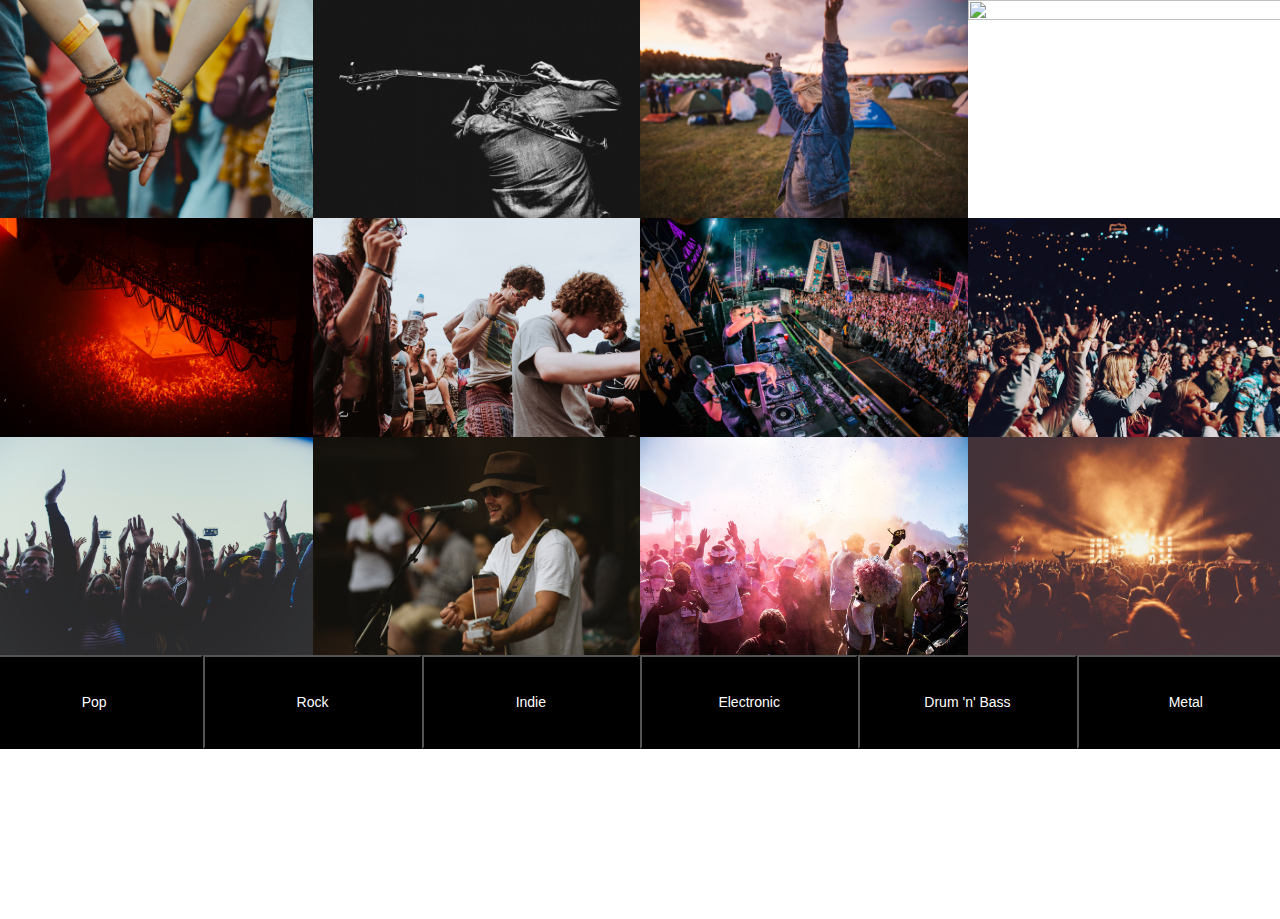
==== index.html @ a387fcf5 "image heading section complete - button links in place but need to be made px responsive and add jqu" ====
<!DOCTYPE html>
<html lang="en">
<head>
    <meta charset="UTF-8">
    <meta name="viewport" content="width=device-width, initial-scale=1.0">
    <meta http-equiv="X-UA-Compatible" content="ie=edge">
    <title>Document</title>
    <link rel="stylesheet" href="https://maxcdn.bootstrapcdn.com/bootstrap/3.3.7/css/bootstrap.min.css" type="text/css" />
    <link rel="stylesheet" href="https://maxcdn.bootstrapcdn.com/font-awesome/4.7.0/css/font-awesome.min.css" type="text/css" />
    <link rel="stylesheet" href="https://cdnjs.cloudflare.com/ajax/libs/hover.css/2.1.1/css/hover-min.css" type="text/css" />
    <link rel="stylesheet" href="assets/CSS/style.css" type="text/css" />
    
</head>
    <body>
        
    <div class="container-fluid" id="img_background">
        <div class="row">
            <div class="col-xs-6 col-lg-3 no-gutters">
                <img src="./assets/images/image12.jpg">
            </div>
            <div class="col-xs-6 col-lg-3 no-gutters">
                <img src="./assets/images/image8.jpg">
            </div>
            <div class="col-xs-6 col-lg-3 no-gutters">
                <img src="./assets/images/image13.jpg">
            </div>
            <div class="col-xs-6 col-lg-3 no-gutters">
                <img src="./assets/images/image4.jpg">
            </div>
        </div>
        <div class="row" id="middle_row">
            <div class="col-md-6 col-lg-3 no-gutters">
                <img src="./assets/images/image5.jpg">
            </div>
            <div class="col-md-6 col-lg-3 no-gutters">
                <img src="./assets/images/image2.jpg">
            </div>
            <div class="col-md-6 col-lg-3 no-gutters">
                <img src="./assets/images/image3.jpg">
            </div>
            <div class="col-md-6 col-lg-3 no-gutters">
                <img src="./assets/images/image7.jpg">
            </div>
        </div>
         <div class="row" id="bottom_row">
            <div class="col-lg-3 no-gutters">
                <img src="./assets/images/image9.jpg">
            </div>
            <div class="col-lg-3 no-gutters">
                <img src="./assets/images/image10.jpg">
            </div>
            <div class="col-lg-3 no-gutters">
                <img src="./assets/images/image11.jpg">
            </div>
            <div class="col-lg-3 no-gutters">
                <img src="./assets/images/image1.jpg">
            </div>
        </div>
        
    </div>    
        
    <div class="container-fluid" id="button_list">
        <div class="row">
            <div class="col-lg-2 no-gutters">
                <input type="button" id="button_pop" value="Pop" onclick="showImage();"/>
            </div> 
            <div class="col-lg-2 no-gutters">
                <input type="button" id="button_rock" value="Rock" onclick="showImage();"/>
            </div>    
            <div class="col-lg-2 no-gutters">   
                <input type="button" id="button_indie" value="Indie" onclick="showImage();"/>
            </div>    
            <div class="col-lg-2 no-gutters">   
                <input type="button" id="button_electronic" value="Electronic" onclick="showImage();"/>
            </div>    
            <div class="col-lg-2 no-gutters">    
                <input type="button" id="button_dnb" value="Drum 'n' Bass" onclick="showImage();"/>
            </div>    
            <div class="col-lg-2 no-gutters">    
                <input type="button" id="button_metal" value="Metal" onclick="showImage();"/>
            </div>    
        </div>
    </div>   
    
    <div class="container">
        <div class="row">
            <div class="col-md-4 col">
                <h1 id="title_1"></h1>
                    <p id="text_1"></p>
                    <img src="" id="img_1"/>
                <a href="" id="link_1"></a>
            </div>
            <div class="col-md-4 col">
                <h1 id="title_2"></h1>
                    <p id="text_2"></p>
                    <img src="" id="img_2"/>
                <a href="" id="link_2"></a>
            </div>
            <div class="col-md-4 col">
                <h1 id="title"></h1>
                    <p id="text"></p>
                    <img src="" id="fest_img"/>
                <a href="" id="link"></a>
            </div>
            
        </div>
    </div>
    
     
    
    

<script src="https://developers.google.com/maps/documentation/javascript/examples/markerclusterer/markerclusterer.js"></script>
<!--</script> async defer src="https://maps.googleapis.com/maps/api/js?key=AIzaSyAqXJRuJFXgJ2HkjgKiSLuj-zFin8MRp04&callback=initMap"></script>  -->
<script type="text/javascript" src="assets/JS/festivalData.js"></script> 
<script src="assets/JS/main.js"></script>

    </body>
</html>
---- assets/CSS/style.css ----
/*----------------------UNIVERSAL------------------*/

a {
    display: block;
}

.col {
    text-align: center;
}

#img_1 {
    width:200px;
    height:150px;
    visibility: hidden;
}

#img_2 {
    width:200px;
    height:150px;
    visibility: hidden;
}

.no-gutters {
    padding-right: 0;
    padding-left: 0;
}

.container-fluid {
    padding-left: 0;
    padding-right: 0;
}

/*IMAGES BANNER SECTION*/

#img_background img {
    height: 100%;
    width:100%;
}

#img_background {
    padding: 0;
    overflow: hidden;
}

.text_shadow {
    -webkit-transition: text-shadow 0.2s linear;
    -moz-transition: text-shadow 0.2s linear;
    -ms-transition: text-shadow 0.2s linear;
    -o-transition: text-shadow 0.2s linear;
    transition: text-shadow 0.2s linear;
    text-shadow: 0 0 10px red;
}








/*------------------------------INPUT BUTTON SECTION-------------------*/



input {
    width:100%;
    padding: 35px;
    background-color: #000;
    color:#fff;
}






/*-----------------MEDIA QUERIES--------------------*/

/*IMAGES BANNER SECTION*/

@media screen and (max-width:1200px) {
    
    #bottom_row {
        display:none;
    }
}

@media screen and (max-width:1000px) {
    
    #middle_row {
        display:none;
    }
}
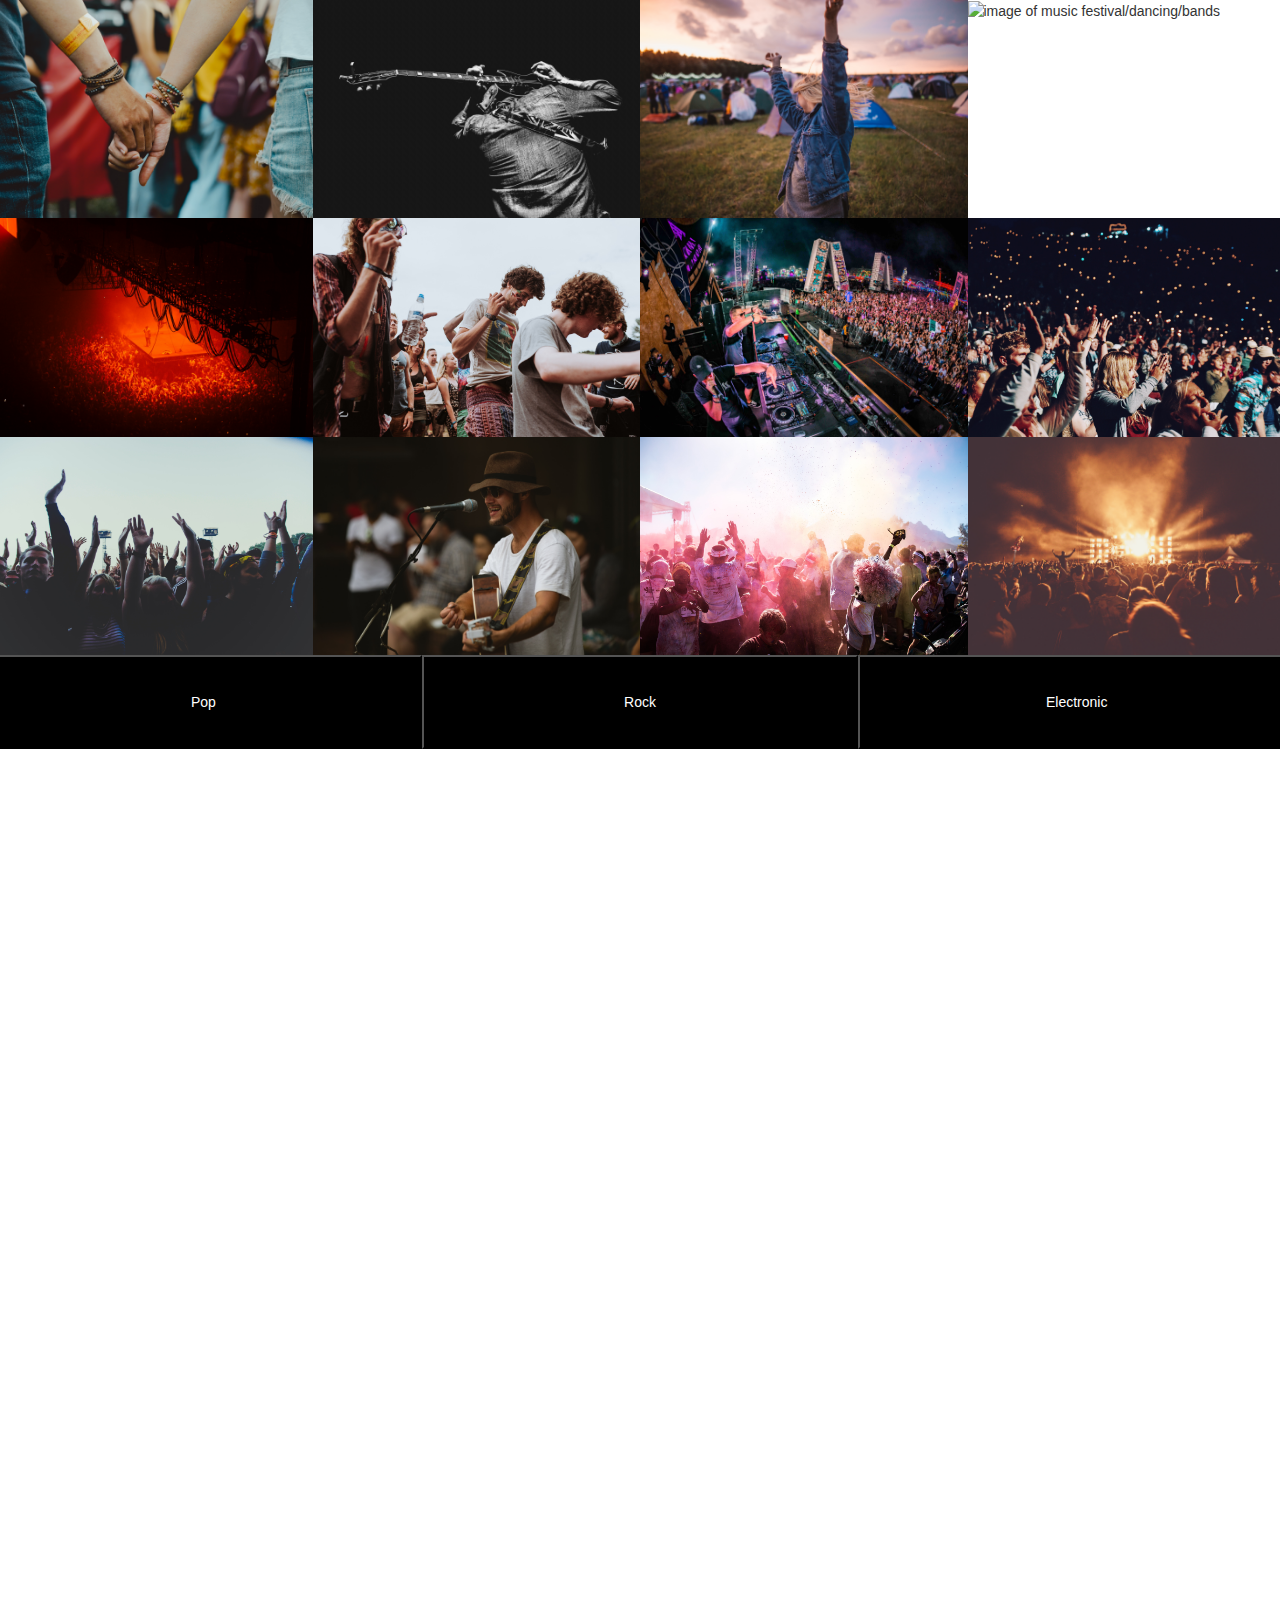
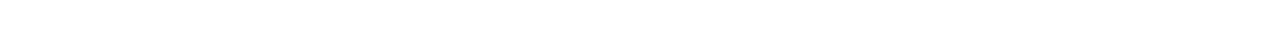
==== commit 0ad85e0c: "getelementbyid placeholders are in place, database has been expanded" ====
--- a/index.html
+++ b/index.html
@@ -16,102 +16,100 @@
     <div class="container-fluid" id="img_background">
         <div class="row">
             <div class="col-xs-6 col-lg-3 no-gutters">
-                <img src="./assets/images/image12.jpg">
+                <img src="./assets/images/image12.jpg" alt="image of music festival/dancing/bands">
             </div>
             <div class="col-xs-6 col-lg-3 no-gutters">
-                <img src="./assets/images/image8.jpg">
+                <img src="./assets/images/image8.jpg" alt="image of music festival/dancing/bands">
             </div>
             <div class="col-xs-6 col-lg-3 no-gutters">
-                <img src="./assets/images/image13.jpg">
+                <img src="./assets/images/image13.jpg" alt="image of music festival/dancing/bands">
             </div>
             <div class="col-xs-6 col-lg-3 no-gutters">
-                <img src="./assets/images/image4.jpg">
+                <img src="./assets/images/image4.jpg" alt="image of music festival/dancing/bands">
             </div>
         </div>
         <div class="row" id="middle_row">
             <div class="col-md-6 col-lg-3 no-gutters">
-                <img src="./assets/images/image5.jpg">
+                <img src="./assets/images/image5.jpg" alt="image of music festival/dancing/bands">
             </div>
             <div class="col-md-6 col-lg-3 no-gutters">
-                <img src="./assets/images/image2.jpg">
+                <img src="./assets/images/image2.jpg" alt="image of music festival/dancing/bands">
             </div>
             <div class="col-md-6 col-lg-3 no-gutters">
-                <img src="./assets/images/image3.jpg">
+                <img src="./assets/images/image3.jpg" alt="image of music festival/dancing/bands">
             </div>
             <div class="col-md-6 col-lg-3 no-gutters">
-                <img src="./assets/images/image7.jpg">
+                <img src="./assets/images/image7.jpg" alt="image of music festival/dancing/bands">
             </div>
         </div>
          <div class="row" id="bottom_row">
             <div class="col-lg-3 no-gutters">
-                <img src="./assets/images/image9.jpg">
+                <img src="./assets/images/image9.jpg" alt="image of music festival/dancing/bands">
             </div>
             <div class="col-lg-3 no-gutters">
-                <img src="./assets/images/image10.jpg">
+                <img src="./assets/images/image10.jpg" alt="image of music festival/dancing/bands">
             </div>
             <div class="col-lg-3 no-gutters">
-                <img src="./assets/images/image11.jpg">
+                <img src="./assets/images/image11.jpg" alt="image of music festival/dancing/bands">
             </div>
             <div class="col-lg-3 no-gutters">
-                <img src="./assets/images/image1.jpg">
+                <img src="./assets/images/image1.jpg" alt="image of music festival/dancing/bands">
             </div>
         </div>
-        
     </div>    
         
     <div class="container-fluid" id="button_list">
         <div class="row">
-            <div class="col-lg-2 no-gutters">
-                <input type="button" id="button_pop" value="Pop" onclick="showImage();"/>
-            </div> 
-            <div class="col-lg-2 no-gutters">
-                <input type="button" id="button_rock" value="Rock" onclick="showImage();"/>
-            </div>    
-            <div class="col-lg-2 no-gutters">   
-                <input type="button" id="button_indie" value="Indie" onclick="showImage();"/>
-            </div>    
-            <div class="col-lg-2 no-gutters">   
-                <input type="button" id="button_electronic" value="Electronic" onclick="showImage();"/>
-            </div>    
-            <div class="col-lg-2 no-gutters">    
-                <input type="button" id="button_dnb" value="Drum 'n' Bass" onclick="showImage();"/>
-            </div>    
-            <div class="col-lg-2 no-gutters">    
-                <input type="button" id="button_metal" value="Metal" onclick="showImage();"/>
-            </div>    
-        </div>
-    </div>   
-    
-    <div class="container">
-        <div class="row">
-            <div class="col-md-4 col">
-                <h1 id="title_1"></h1>
-                    <p id="text_1"></p>
-                    <img src="" id="img_1"/>
-                <a href="" id="link_1"></a>
+            <div class="col-12 col_btn">
+                <input type="button" id="button_pop" value="Pop" onclick="showImage();showLink()"/>
+                <input type="button" id="button_rock" value="Rock" onclick="showImage();showLink()"/>
+                <input type="button" id="button_electronic" value="Electronic" onclick="showImage();showLink()"/>
             </div>
-            <div class="col-md-4 col">
-                <h1 id="title_2"></h1>
-                    <p id="text_2"></p>
-                    <img src="" id="img_2"/>
-                <a href="" id="link_2"></a>
-            </div>
-            <div class="col-md-4 col">
-                <h1 id="title"></h1>
-                    <p id="text"></p>
-                    <img src="" id="fest_img"/>
-                <a href="" id="link"></a>
-            </div>
-            
         </div>
     </div>
     
+    
+    <section>
+    <div class="container" id="fest_guide">
+        <div class="row">
+            <div class="col-md-6 col">
+                <h1 class="h1_title" id="title_1"></h1>
+                    <p class="p_text" id="text_1"></p>
+                    <img src="" class="circle_img" id="img_1">
+                <a href="" class="a_link" id="link_1" target="_blank">Take me to the website!</a>
+            </div>
+            <div class="col-md-6 col">
+                <h1 class="h1_title" id="title_2"></h1>
+                    <p class="p_text" id="text_2"></p>
+                    <img src="" class="circle_img" id="img_2">
+                <a href="" class="a_link" id="link_2" target="_blank">Take me to the website!</a>
+            </div>
+        </div> 
+        <div class="row">
+            <div class="col-md-6 col">
+                <h1 class="h1_title" id="title_3"></h1>
+                    <p class="p_text" id="text_3"></p>
+                    <img src="" class="circle_img" id="img_3">
+                <a href="" class="a_link" id="link_3" target="_blank">Take me to the website!</a>
+            </div>
+            <div class="col-md-6 col">
+                <h1 class="h1_title" id="title_4"></h1>
+                    <p class="p_text" id="text_4"></p>
+                    <img src="" class="circle_img" id="img_4">
+                <a href="" class="a_link" id="link_4" target="_blank">Take me to the website!</a>
+            </div>
+        </div>
+        
+    <!--end of div-->    
+    </div>
+    </section>
      
     
     
 
 <script src="https://developers.google.com/maps/documentation/javascript/examples/markerclusterer/markerclusterer.js"></script>
 <!--</script> async defer src="https://maps.googleapis.com/maps/api/js?key=AIzaSyAqXJRuJFXgJ2HkjgKiSLuj-zFin8MRp04&callback=initMap"></script>  -->
+<script src="https://code.jquery.com/jquery-3.2.1.js"integrity="sha256-DZAnKJ/6XZ9si04Hgrsxu/8s717jcIzLy3oi35EouyE="crossorigin="anonymous"></script>
 <script type="text/javascript" src="assets/JS/festivalData.js"></script> 
 <script src="assets/JS/main.js"></script>
 
--- a/assets/CSS/style.css
+++ b/assets/CSS/style.css
@@ -10,15 +10,10 @@
     text-align: center;
 }
 
-#img_1 {
-    width:200px;
-    height:150px;
-    visibility: hidden;
-}
-
-#img_2 {
-    width:200px;
-    height:150px;
+.circle_img {
+    width:300px;
+    height:300px;
+    border-radius: 50%;
     visibility: hidden;
 }
 
@@ -32,7 +27,7 @@
     padding-right: 0;
 }
 
-/*IMAGES BANNER SECTION*/
+/*--------------------------IMAGES BANNER SECTION------------------*/
 
 #img_background img {
     height: 100%;
@@ -44,13 +39,15 @@
     overflow: hidden;
 }
 
-.text_shadow {
+/*--------------CSS ANIMATIONS & COLOUR DIVS-----------*/
+
+input:hover {
     -webkit-transition: text-shadow 0.2s linear;
     -moz-transition: text-shadow 0.2s linear;
     -ms-transition: text-shadow 0.2s linear;
     -o-transition: text-shadow 0.2s linear;
     transition: text-shadow 0.2s linear;
-    text-shadow: 0 0 10px red;
+    text-shadow: 1px 1px 10px yellow;
 }
 
 
@@ -62,7 +59,13 @@
 
 /*------------------------------INPUT BUTTON SECTION-------------------*/
 
+#button_list {
+    overflow: hidden;
+}
 
+.col_btn {
+    display: flex;
+}
 
 input {
     width:100%;
@@ -71,9 +74,19 @@
     color:#fff;
 }
 
+/*----------------FEST GUIDE------------------------*/
 
+#fest_guide {
+    margin-top: 200px;
+}
 
+.h1_title {
+    margin-bottom: 20px;
+}
 
+.a_link {
+    visibility: hidden;
+}
 
 
 /*-----------------MEDIA QUERIES--------------------*/
@@ -94,7 +107,25 @@
     }
 }
 
+/*INPUT MENU BAR*/
+
+@media screen and (max-width:800px) {
+    
+    .col_btn {
+        display: block;
+    }
+    
+    input {
+        padding: 20px;
+    }
+}
+
+@media screen and (max-width:500px) {
+    
+    input {
+        padding: 15px;
+    }
+}
 
 
 
-
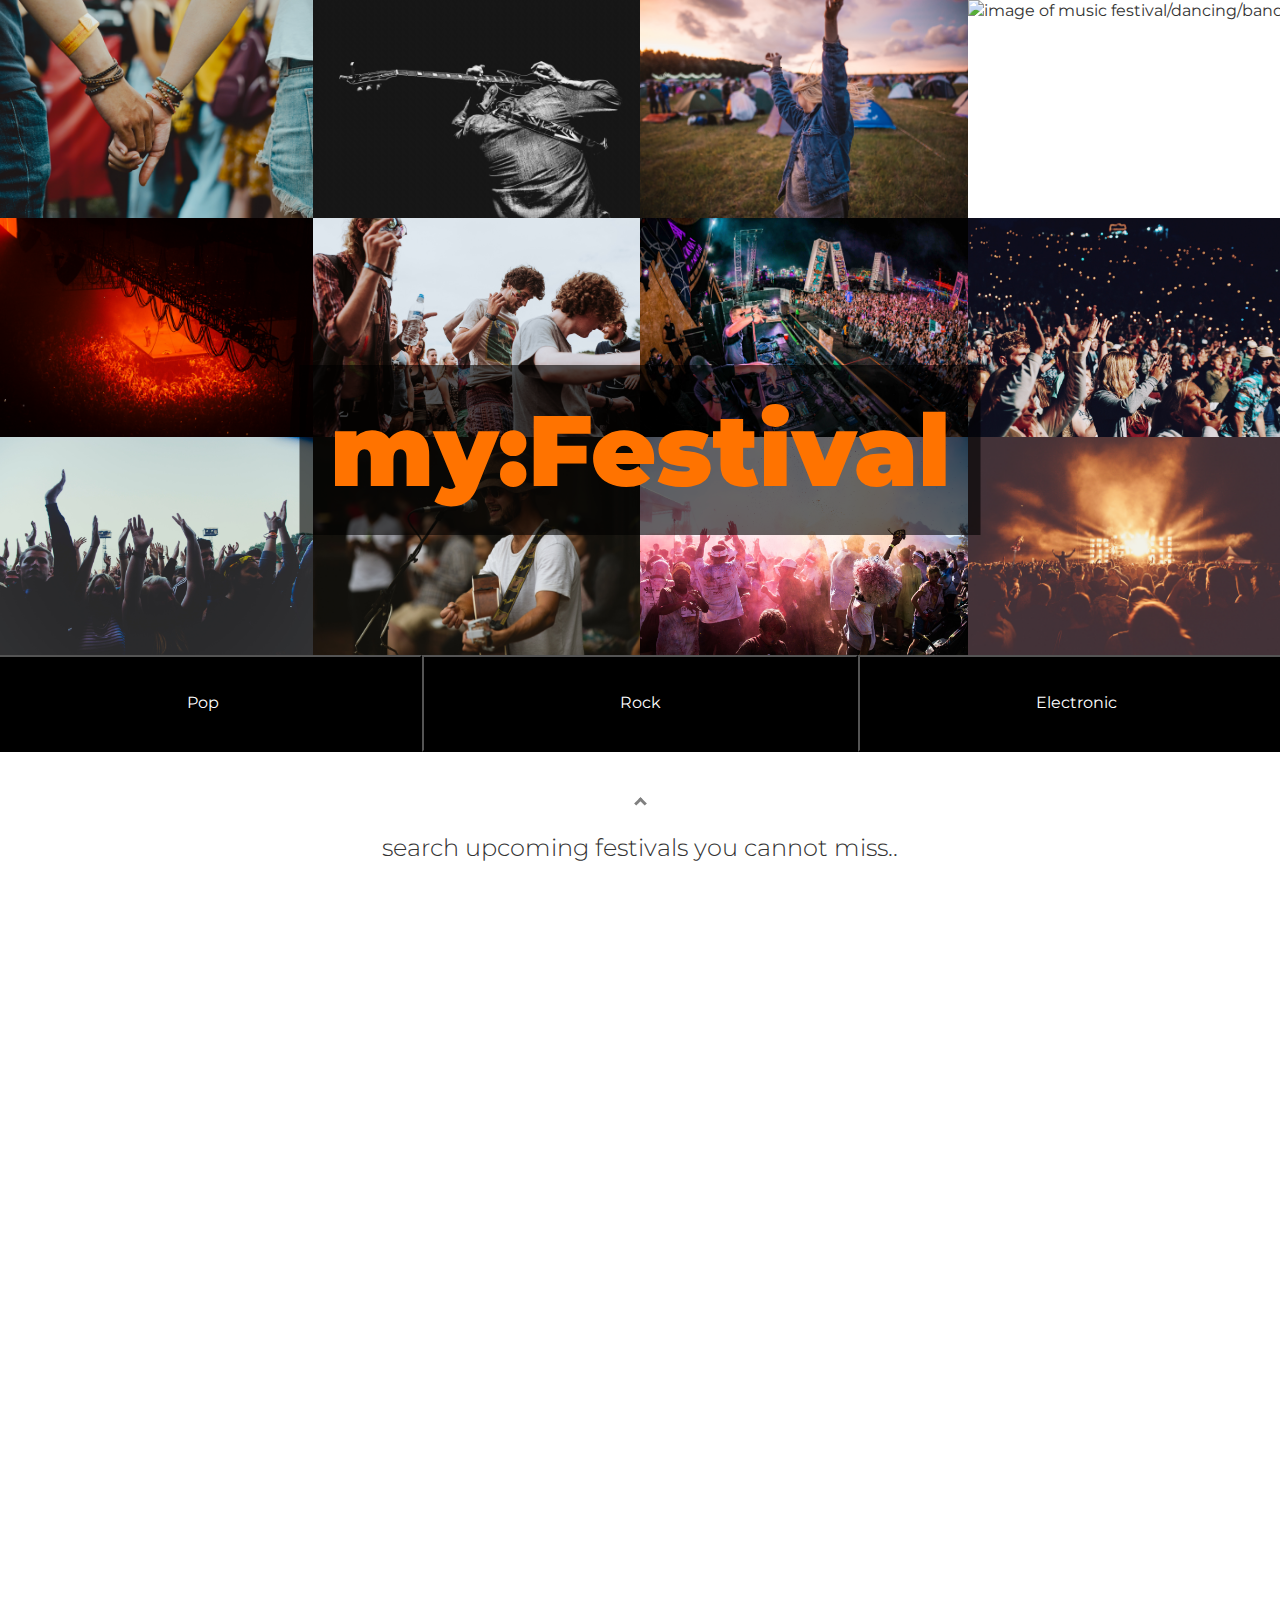
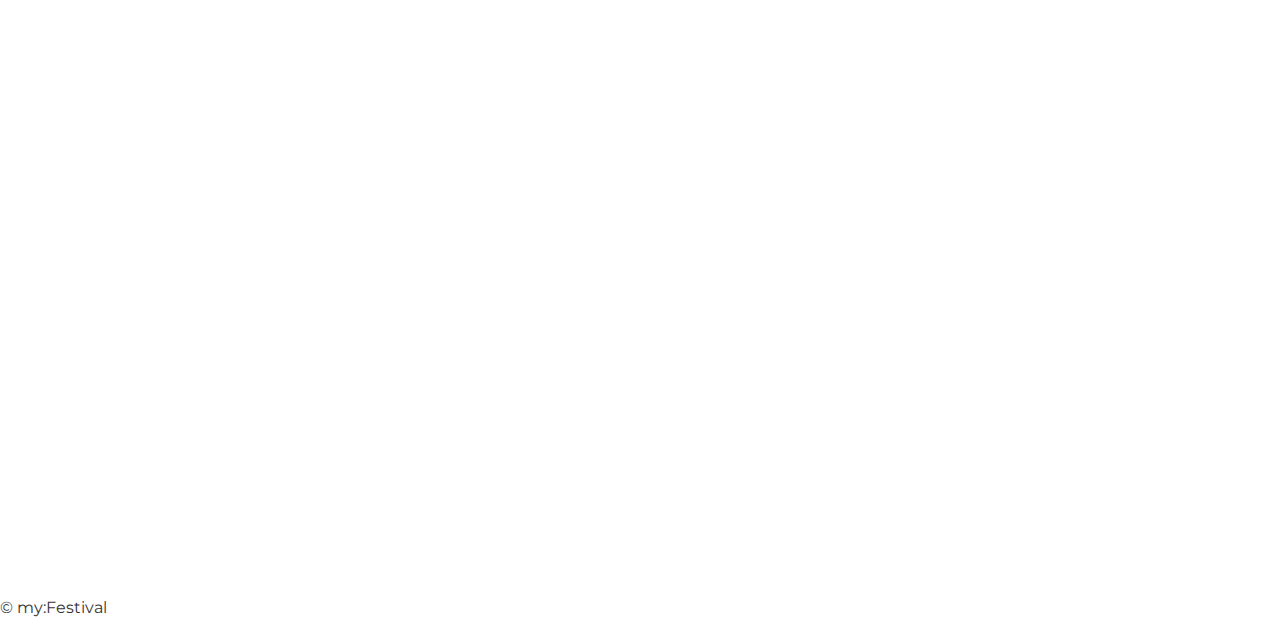
==== commit 8a7e8925: "gmaps loaded with long and lat values - need to test rendering" ====
--- a/index.html
+++ b/index.html
@@ -1,13 +1,14 @@
 <!DOCTYPE html>
 <html lang="en">
 <head>
-    <meta charset="UTF-8">
-    <meta name="viewport" content="width=device-width, initial-scale=1.0">
+    <meta charset="utf-8">
+    <meta name="viewport" content="initial-scale=1.0, user-scalable=no">
     <meta http-equiv="X-UA-Compatible" content="ie=edge">
     <title>Document</title>
     <link rel="stylesheet" href="https://maxcdn.bootstrapcdn.com/bootstrap/3.3.7/css/bootstrap.min.css" type="text/css" />
     <link rel="stylesheet" href="https://maxcdn.bootstrapcdn.com/font-awesome/4.7.0/css/font-awesome.min.css" type="text/css" />
     <link rel="stylesheet" href="https://cdnjs.cloudflare.com/ajax/libs/hover.css/2.1.1/css/hover-min.css" type="text/css" />
+    <link href="https://fonts.googleapis.com/css?family=Montserrat:300,400,500,600,700,800,900&display=swap" rel="stylesheet">
     <link rel="stylesheet" href="assets/CSS/style.css" type="text/css" />
     
 </head>
@@ -56,9 +57,12 @@
                 <img src="./assets/images/image1.jpg" alt="image of music festival/dancing/bands">
             </div>
         </div>
-    </div>    
-        
-    <div class="container-fluid" id="button_list">
+        <div class="brand_title">
+            <h1>my:Festival</h1>
+        </div>
+    </div> 
+    
+     <div class="container-fluid" id="button_list">
         <div class="row">
             <div class="col-12 col_btn">
                 <input type="button" id="button_pop" value="Pop" onclick="showImage();showLink()"/>
@@ -68,18 +72,23 @@
         </div>
     </div>
     
+    <div class="container show" id="search_helper">
+        <i class="arrow"></i>
+        <h3 class="helper_text">search upcoming festivals you cannot miss..</h3>
+    </div>
+    
     
     <section>
     <div class="container" id="fest_guide">
         <div class="row">
             <div class="col-md-6 col">
-                <h1 class="h1_title" id="title_1"></h1>
+                <h2 class="h2_title" id="title_1"></h1>
                     <p class="p_text" id="text_1"></p>
                     <img src="" class="circle_img" id="img_1">
                 <a href="" class="a_link" id="link_1" target="_blank">Take me to the website!</a>
             </div>
             <div class="col-md-6 col">
-                <h1 class="h1_title" id="title_2"></h1>
+                <h2 class="h2_title" id="title_2"></h1>
                     <p class="p_text" id="text_2"></p>
                     <img src="" class="circle_img" id="img_2">
                 <a href="" class="a_link" id="link_2" target="_blank">Take me to the website!</a>
@@ -87,13 +96,13 @@
         </div> 
         <div class="row">
             <div class="col-md-6 col">
-                <h1 class="h1_title" id="title_3"></h1>
+                <h2 class="h2_title" id="title_3"></h1>
                     <p class="p_text" id="text_3"></p>
                     <img src="" class="circle_img" id="img_3">
                 <a href="" class="a_link" id="link_3" target="_blank">Take me to the website!</a>
             </div>
             <div class="col-md-6 col">
-                <h1 class="h1_title" id="title_4"></h1>
+                <h2 class="h2_title" id="title_4"></h1>
                     <p class="p_text" id="text_4"></p>
                     <img src="" class="circle_img" id="img_4">
                 <a href="" class="a_link" id="link_4" target="_blank">Take me to the website!</a>
@@ -103,12 +112,18 @@
     <!--end of div-->    
     </div>
     </section>
+    
+    <section>
+        <div id="map"></div>
+    </section>
+    
+    <footer>
+        &#169; my:Festival
+    </footer>
      
     
-    
-
 <script src="https://developers.google.com/maps/documentation/javascript/examples/markerclusterer/markerclusterer.js"></script>
-<!--</script> async defer src="https://maps.googleapis.com/maps/api/js?key=AIzaSyAqXJRuJFXgJ2HkjgKiSLuj-zFin8MRp04&callback=initMap"></script>  -->
+<script async defer src="https://maps.googleapis.com/maps/api/js?key=AIzaSyAqXJRuJFXgJ2HkjgKiSLuj-zFin8MRp04&callback=initMap"></script>   
 <script src="https://code.jquery.com/jquery-3.2.1.js"integrity="sha256-DZAnKJ/6XZ9si04Hgrsxu/8s717jcIzLy3oi35EouyE="crossorigin="anonymous"></script>
 <script type="text/javascript" src="assets/JS/festivalData.js"></script> 
 <script src="assets/JS/main.js"></script>
--- a/assets/CSS/style.css
+++ b/assets/CSS/style.css
@@ -1,9 +1,23 @@
-
+body {
+    font-size: 16px;
+    font-family: 'Montserrat', sans-serif;
+
+}
+
+html, body {
+        height: 100%;
+        margin: 0;
+        padding: 0;
+      }
 
 /*----------------------UNIVERSAL------------------*/
 
 a {
     display: block;
+    text-decoration: none!important;
+    color:#000;
+    margin-top: 20px;
+    margin-bottom: 50px;
 }
 
 .col {
@@ -27,6 +41,19 @@
     padding-right: 0;
 }
 
+i {
+  border: solid grey;
+  border-width: 0 3px 3px 0;
+  display: inline-block;
+  padding: 3px;
+}
+
+.arrow {
+  transform: rotate(-135deg);
+  -webkit-transform: rotate(-135deg);
+}
+
+
 /*--------------------------IMAGES BANNER SECTION------------------*/
 
 #img_background img {
@@ -39,22 +66,38 @@
     overflow: hidden;
 }
 
+.brand_title {
+  position: absolute;
+  top: 50%;
+  left: 50%;
+  transform: translate(-50%, -50%);
+  background-color: rgba(0, 0, 0, 0.6);
+  color: rgba(255, 115, 0 ,1);
+}
+
 /*--------------CSS ANIMATIONS & COLOUR DIVS-----------*/
 
-input:hover {
-    -webkit-transition: text-shadow 0.2s linear;
-    -moz-transition: text-shadow 0.2s linear;
-    -ms-transition: text-shadow 0.2s linear;
-    -o-transition: text-shadow 0.2s linear;
-    transition: text-shadow 0.2s linear;
-    text-shadow: 1px 1px 10px yellow;
-}
-
-
-
-
-
-
+#search_helper {
+    text-align: center;
+    margin-top: 40px;
+    display: none;
+}
+
+h1 {
+    -webkit-transition: text-shadow 1s linear;
+    -moz-transition: text-shadow 1s linear;
+    -ms-transition: text-shadow 1s linear;
+    -o-transition: text-shadow 1s linear;
+    transition: text-shadow 1s linear;
+    font-size: 10rem;
+    padding: 30px;
+    font-weight: 900;
+    margin: auto;
+}
+
+.glow {
+    text-shadow: 0 0 20px yellow;
+}
 
 
 /*------------------------------INPUT BUTTON SECTION-------------------*/
@@ -77,10 +120,10 @@
 /*----------------FEST GUIDE------------------------*/
 
 #fest_guide {
-    margin-top: 200px;
-}
-
-.h1_title {
+    margin-top: 100px;
+}
+
+.h2_title {
     margin-bottom: 20px;
 }
 
@@ -88,6 +131,20 @@
     visibility: hidden;
 }
 
+.helper_text {
+    font-weight: 300;
+}
+
+.p_text {
+    margin-bottom: 20px;
+}
+
+/*----------------GOOGLE MAPS------------------------*/
+
+#map {
+        height: 400px;  /* The height is 400 pixels */
+        width:100%;
+       }
 
 /*-----------------MEDIA QUERIES--------------------*/
 
@@ -107,6 +164,25 @@
     }
 }
 
+@media screen and (max-width:768px) {
+    
+    .brand_title {
+        top:25%;
+    }
+}
+
+@media screen and (max-width:500px) {
+    
+    .brand_title {
+        top:20%;
+    }
+    
+    h1 {
+        font-size: 3rem;
+        padding:10px;
+    }
+}
+
 /*INPUT MENU BAR*/
 
 @media screen and (max-width:800px) {
@@ -127,5 +203,11 @@
     }
 }
 
-
-
+/*FEST GUIDE*/
+
+@media screen and (max-width:500px) {
+    
+    #fest_guide {
+        margin-top: 50px;
+    }
+}
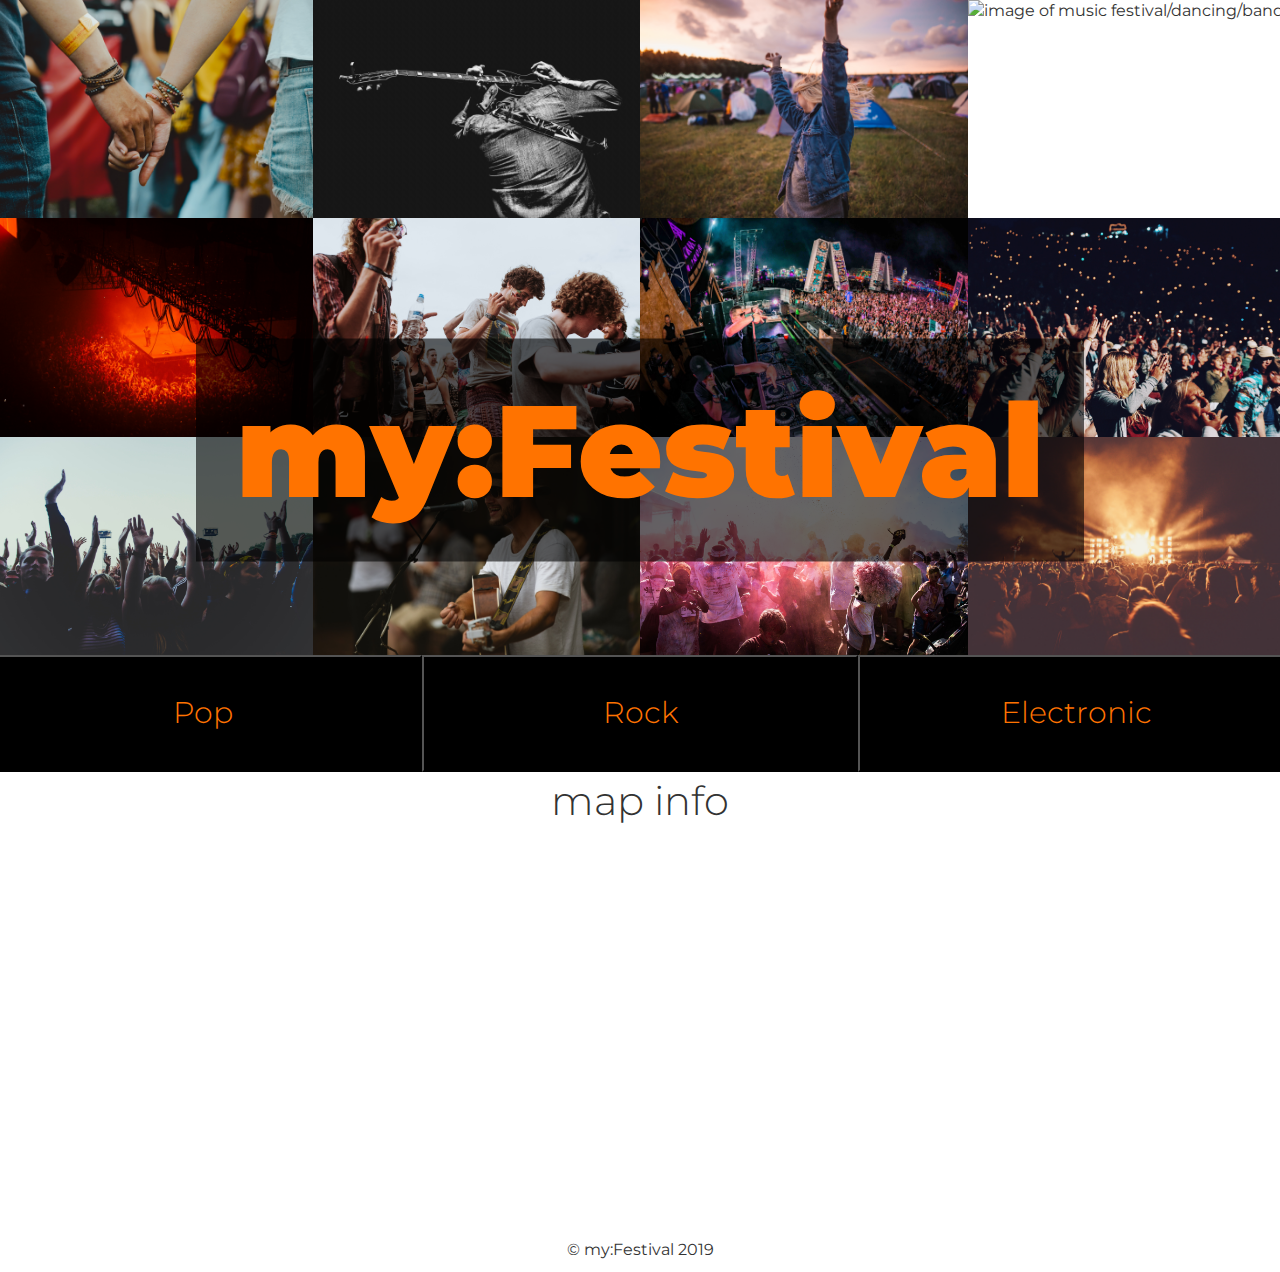
==== commit 2328d782: "helper text to exlain g maps updated with hover functionality - need to adjust for smaller screen re" ====
--- a/index.html
+++ b/index.html
@@ -4,7 +4,7 @@
     <meta charset="utf-8">
     <meta name="viewport" content="initial-scale=1.0, user-scalable=no">
     <meta http-equiv="X-UA-Compatible" content="ie=edge">
-    <title>Document</title>
+    <title>my:Festival</title>
     <link rel="stylesheet" href="https://maxcdn.bootstrapcdn.com/bootstrap/3.3.7/css/bootstrap.min.css" type="text/css" />
     <link rel="stylesheet" href="https://maxcdn.bootstrapcdn.com/font-awesome/4.7.0/css/font-awesome.min.css" type="text/css" />
     <link rel="stylesheet" href="https://cdnjs.cloudflare.com/ajax/libs/hover.css/2.1.1/css/hover-min.css" type="text/css" />
@@ -13,120 +13,137 @@
     
 </head>
     <body>
-        
-    <div class="container-fluid" id="img_background">
-        <div class="row">
-            <div class="col-xs-6 col-lg-3 no-gutters">
-                <img src="./assets/images/image12.jpg" alt="image of music festival/dancing/bands">
+     
+    <section="image_banner">
+        <div class="container-fluid" id="img_background">
+            <div class="row">
+                <div class="col-xs-6 col-lg-3 no-gutters">
+                    <img src="./assets/images/image12.jpg" alt="image of music festival/dancing/bands">
+                </div>
+                <div class="col-xs-6 col-lg-3 no-gutters">
+                    <img src="./assets/images/image8.jpg" alt="image of music festival/dancing/bands">
+                </div>
+                <div class="col-xs-6 col-lg-3 no-gutters">
+                    <img src="./assets/images/image13.jpg" alt="image of music festival/dancing/bands">
+                </div>
+                <div class="col-xs-6 col-lg-3 no-gutters">
+                    <img src="./assets/images/image4.jpg" alt="image of music festival/dancing/bands">
+                </div>
             </div>
-            <div class="col-xs-6 col-lg-3 no-gutters">
-                <img src="./assets/images/image8.jpg" alt="image of music festival/dancing/bands">
+            <div class="row" id="middle_row">
+                <div class="col-md-6 col-lg-3 no-gutters">
+                    <img src="./assets/images/image5.jpg" alt="image of music festival/dancing/bands">
+                </div>
+                <div class="col-md-6 col-lg-3 no-gutters">
+                    <img src="./assets/images/image2.jpg" alt="image of music festival/dancing/bands">
+                </div>
+                <div class="col-md-6 col-lg-3 no-gutters">
+                    <img src="./assets/images/image3.jpg" alt="image of music festival/dancing/bands">
+                </div>
+                <div class="col-md-6 col-lg-3 no-gutters">
+                    <img src="./assets/images/image7.jpg" alt="image of music festival/dancing/bands">
+                </div>
             </div>
-            <div class="col-xs-6 col-lg-3 no-gutters">
-                <img src="./assets/images/image13.jpg" alt="image of music festival/dancing/bands">
+            <div class="row" id="bottom_row">
+                <div class="col-lg-3 no-gutters">
+                    <img src="./assets/images/image9.jpg" alt="image of music festival/dancing/bands">
+                </div>
+                <div class="col-lg-3 no-gutters">
+                    <img src="./assets/images/image10.jpg" alt="image of music festival/dancing/bands">
+                </div>
+                <div class="col-lg-3 no-gutters">
+                    <img src="./assets/images/image11.jpg" alt="image of music festival/dancing/bands">
+                </div>
+                <div class="col-lg-3 no-gutters">
+                    <img src="./assets/images/image1.jpg" alt="image of music festival/dancing/bands">
+                </div>
             </div>
-            <div class="col-xs-6 col-lg-3 no-gutters">
-                <img src="./assets/images/image4.jpg" alt="image of music festival/dancing/bands">
+            
+            <div class="brand_title">
+                <h1>my:Festival</h1>
+            </div>
+            
+        </div>
+    </section> 
+    
+    <nav>
+        <div class="container-fluid" id="button_list">
+            <div class="row">
+                <div class="col-12 col_btn">
+                    <input type="button" id="button_pop" value="Pop" onclick="showImage();showLink()" />
+                    <input type="button" id="button_rock" value="Rock" onclick="showImage();showLink()" />
+                    <input type="button" id="button_electronic" value="Electronic" onclick="showImage();showLink()" />
+                </div>
             </div>
         </div>
-        <div class="row" id="middle_row">
-            <div class="col-md-6 col-lg-3 no-gutters">
-                <img src="./assets/images/image5.jpg" alt="image of music festival/dancing/bands">
-            </div>
-            <div class="col-md-6 col-lg-3 no-gutters">
-                <img src="./assets/images/image2.jpg" alt="image of music festival/dancing/bands">
-            </div>
-            <div class="col-md-6 col-lg-3 no-gutters">
-                <img src="./assets/images/image3.jpg" alt="image of music festival/dancing/bands">
-            </div>
-            <div class="col-md-6 col-lg-3 no-gutters">
-                <img src="./assets/images/image7.jpg" alt="image of music festival/dancing/bands">
-            </div>
+    </nav>
+    
+        <div class="container" id="search_helper">
+            <i class="arrow"></i>
+            <h3 class="helper_text">search upcoming festivals you cannot miss..</h3>
+            <button id="clear">Clear Search</button>
         </div>
-         <div class="row" id="bottom_row">
-            <div class="col-lg-3 no-gutters">
-                <img src="./assets/images/image9.jpg" alt="image of music festival/dancing/bands">
-            </div>
-            <div class="col-lg-3 no-gutters">
-                <img src="./assets/images/image10.jpg" alt="image of music festival/dancing/bands">
-            </div>
-            <div class="col-lg-3 no-gutters">
-                <img src="./assets/images/image11.jpg" alt="image of music festival/dancing/bands">
-            </div>
-            <div class="col-lg-3 no-gutters">
-                <img src="./assets/images/image1.jpg" alt="image of music festival/dancing/bands">
-            </div>
-        </div>
-        <div class="brand_title">
-            <h1>my:Festival</h1>
-        </div>
-    </div> 
-    
-     <div class="container-fluid" id="button_list">
-        <div class="row">
-            <div class="col-12 col_btn">
-                <input type="button" id="button_pop" value="Pop" onclick="showImage();showLink()"/>
-                <input type="button" id="button_rock" value="Rock" onclick="showImage();showLink()"/>
-                <input type="button" id="button_electronic" value="Electronic" onclick="showImage();showLink()"/>
-            </div>
-        </div>
-    </div>
-    
-    <div class="container show" id="search_helper">
-        <i class="arrow"></i>
-        <h3 class="helper_text">search upcoming festivals you cannot miss..</h3>
-    </div>
     
     
-    <section>
-    <div class="container" id="fest_guide">
-        <div class="row">
-            <div class="col-md-6 col">
-                <h2 class="h2_title" id="title_1"></h1>
-                    <p class="p_text" id="text_1"></p>
-                    <img src="" class="circle_img" id="img_1">
-                <a href="" class="a_link" id="link_1" target="_blank">Take me to the website!</a>
+    <main>
+        <div class="container" id="fest_guide">
+            <div class="row">
+                <div class="col-md-6 col">
+                    <h2 class="h2_title" id="title_1">
+                        </h2>
+                        <p class="p_text" id="text_1"></p>
+                        <img src="" class="circle_img" id="img_1">
+                        <a href="" class="a_link" id="link_1" target="_blank">Take me to the website!</a>
+                </div>
+                <div class="col-md-6 col">
+                    <h2 class="h2_title" id="title_2">
+                        </h2>
+                        <p class="p_text" id="text_2"></p>
+                        <img src="" class="circle_img" id="img_2">
+                        <a href="" class="a_link" id="link_2" target="_blank">Take me to the website!</a>
+                </div>
             </div>
-            <div class="col-md-6 col">
-                <h2 class="h2_title" id="title_2"></h1>
-                    <p class="p_text" id="text_2"></p>
-                    <img src="" class="circle_img" id="img_2">
-                <a href="" class="a_link" id="link_2" target="_blank">Take me to the website!</a>
+            <div class="row">
+                <div class="col-md-6 col">
+                    <h2 class="h2_title" id="title_3">
+                        </h2>
+                        <p class="p_text" id="text_3"></p>
+                        <img src="" class="circle_img" id="img_3">
+                        <a href="" class="a_link" id="link_3" target="_blank">Take me to the website!</a>
+                </div>
+                <div class="col-md-6 col">
+                    <h2 class="h2_title" id="title_4">
+                        </h2>
+                        <p class="p_text" id="text_4"></p>
+                        <img src="" class="circle_img" id="img_4">
+                        <a href="" class="a_link" id="link_4" target="_blank">Take me to the website!</a>
+                </div>
             </div>
-        </div> 
-        <div class="row">
-            <div class="col-md-6 col">
-                <h2 class="h2_title" id="title_3"></h1>
-                    <p class="p_text" id="text_3"></p>
-                    <img src="" class="circle_img" id="img_3">
-                <a href="" class="a_link" id="link_3" target="_blank">Take me to the website!</a>
-            </div>
-            <div class="col-md-6 col">
-                <h2 class="h2_title" id="title_4"></h1>
-                    <p class="p_text" id="text_4"></p>
-                    <img src="" class="circle_img" id="img_4">
-                <a href="" class="a_link" id="link_4" target="_blank">Take me to the website!</a>
-            </div>
+            <!--end of div-->
         </div>
-        
-    <!--end of div-->    
-    </div>
-    </section>
+    </main>
     
-    <section>
+    <section="google__maps">
+        <div class="container" id="map_info">map info</div>
+        <div class="container" id="map_info_text">
+            we hope our festival map locator can help you find transport links, shops and other important landmarks to help with your planning ..
+        </div>
         <div id="map"></div>
     </section>
     
     <footer>
-        &#169; my:Festival
+        <div class="container text-center">
+            &#169; my:Festival 2019
+        </div>
     </footer>
      
     
-<script src="https://developers.google.com/maps/documentation/javascript/examples/markerclusterer/markerclusterer.js"></script>
-<script async defer src="https://maps.googleapis.com/maps/api/js?key=AIzaSyAqXJRuJFXgJ2HkjgKiSLuj-zFin8MRp04&callback=initMap"></script>   
 <script src="https://code.jquery.com/jquery-3.2.1.js"integrity="sha256-DZAnKJ/6XZ9si04Hgrsxu/8s717jcIzLy3oi35EouyE="crossorigin="anonymous"></script>
 <script type="text/javascript" src="assets/JS/festivalData.js"></script> 
 <script src="assets/JS/main.js"></script>
+<script src="https://developers.google.com/maps/documentation/javascript/examples/markerclusterer/markerclusterer.js"></script>
+<script async defer src="https://maps.googleapis.com/maps/api/js?key=AIzaSyAqXJRuJFXgJ2HkjgKiSLuj-zFin8MRp04&callback=initMap"></script>   
+
 
     </body>
 </html>--- a/assets/CSS/style.css
+++ b/assets/CSS/style.css
@@ -4,18 +4,19 @@
 
 }
 
-html, body {
-        height: 100%;
-        margin: 0;
-        padding: 0;
-      }
+html,
+body {
+    height: 100%;
+    margin: 0;
+    padding: 0;
+}
 
 /*----------------------UNIVERSAL------------------*/
 
 a {
     display: block;
     text-decoration: none!important;
-    color:#000;
+    color: #000;
     margin-top: 20px;
     margin-bottom: 50px;
 }
@@ -25,8 +26,8 @@
 }
 
 .circle_img {
-    width:300px;
-    height:300px;
+    width: 300px;
+    height: 300px;
     border-radius: 50%;
     visibility: hidden;
 }
@@ -42,15 +43,10 @@
 }
 
 i {
-  border: solid grey;
-  border-width: 0 3px 3px 0;
-  display: inline-block;
-  padding: 3px;
-}
-
-.arrow {
-  transform: rotate(-135deg);
-  -webkit-transform: rotate(-135deg);
+    border: solid grey;
+    border-width: 0 3px 3px 0;
+    display: inline-block;
+    padding: 3px;
 }
 
 
@@ -58,7 +54,7 @@
 
 #img_background img {
     height: 100%;
-    width:100%;
+    width: 100%;
 }
 
 #img_background {
@@ -67,12 +63,12 @@
 }
 
 .brand_title {
-  position: absolute;
-  top: 50%;
-  left: 50%;
-  transform: translate(-50%, -50%);
-  background-color: rgba(0, 0, 0, 0.6);
-  color: rgba(255, 115, 0 ,1);
+    position: absolute;
+    top: 50%;
+    left: 50%;
+    transform: translate(-50%, -50%);
+    background-color: rgba(0, 0, 0, 0.6);
+    color: rgba(255, 115, 0, 1);
 }
 
 /*--------------CSS ANIMATIONS & COLOUR DIVS-----------*/
@@ -89,8 +85,8 @@
     -ms-transition: text-shadow 1s linear;
     -o-transition: text-shadow 1s linear;
     transition: text-shadow 1s linear;
-    font-size: 10rem;
-    padding: 30px;
+    font-size: 13rem;
+    padding: 40px;
     font-weight: 900;
     margin: auto;
 }
@@ -99,6 +95,14 @@
     text-shadow: 0 0 20px yellow;
 }
 
+.arrow {
+    transform: rotate(-135deg);
+    -webkit-transform: rotate(-135deg);
+    -moz-transform: rotate(-135deg);
+    -ms-transform: rotate(-135deg);
+    -o-transform: rotate(-135deg);
+}
+
 
 /*------------------------------INPUT BUTTON SECTION-------------------*/
 
@@ -111,20 +115,31 @@
 }
 
 input {
-    width:100%;
+    width: 100%;
     padding: 35px;
     background-color: #000;
-    color:#fff;
+    color: rgba(255, 115, 0, 1);
+    font-size:3rem;
+    font-weight:300;
+}
+
+#clear {
+    display: none;
+    margin: auto;
+    margin-bottom: 20px;
 }
 
 /*----------------FEST GUIDE------------------------*/
 
 #fest_guide {
     margin-top: 100px;
+    display: none;
 }
 
 .h2_title {
     margin-bottom: 20px;
+    font-weight:100;
+    font-size:5rem;
 }
 
 .a_link {
@@ -142,62 +157,96 @@
 /*----------------GOOGLE MAPS------------------------*/
 
 #map {
-        height: 400px;  /* The height is 400 pixels */
-        width:100%;
-       }
+    height: 400px;
+    width: 100%;
+}
+
+#map_info {
+    text-align:center;
+    font-weight: 300;
+    font-size:4rem;
+    cursor:pointer;
+}
+
+#map_info_text {
+    display:none;
+    text-align:center;
+    font-weight: 300;
+    font-size:3rem;
+    margin-bottom:20px;
+}
+
+
+/*----------------FOOTER-----------------------------*/
+
+.text-center {
+    padding: 10px;
+}
 
 /*-----------------MEDIA QUERIES--------------------*/
 
 /*IMAGES BANNER SECTION*/
 
 @media screen and (max-width:1200px) {
-    
+
     #bottom_row {
-        display:none;
+        display: none;
     }
 }
 
 @media screen and (max-width:1000px) {
-    
+
     #middle_row {
-        display:none;
+        display: none;
     }
 }
 
 @media screen and (max-width:768px) {
-    
+
     .brand_title {
-        top:25%;
+        top: 25%;
     }
 }
 
 @media screen and (max-width:500px) {
-    
+
     .brand_title {
-        top:20%;
-    }
-    
+        top: 20%;
+    }
+
     h1 {
         font-size: 3rem;
-        padding:10px;
+        padding: 10px;
+    }
+    
+    .h2_title {
+        font-size:4rem;
+    }
+    
+    .helper_text {
+        font-size:1.2rem;
+    }
+    
+    #clear {
+        font-size:1.2rem;
     }
 }
 
 /*INPUT MENU BAR*/
 
 @media screen and (max-width:800px) {
-    
+
     .col_btn {
         display: block;
     }
-    
+
     input {
         padding: 20px;
     }
 }
 
 @media screen and (max-width:500px) {
-    
+
     input {
         padding: 15px;
     }
@@ -206,8 +255,8 @@
 /*FEST GUIDE*/
 
 @media screen and (max-width:500px) {
-    
+
     #fest_guide {
-        margin-top: 50px;
-    }
-}
+        margin-top: 20px;
+    }
+}
